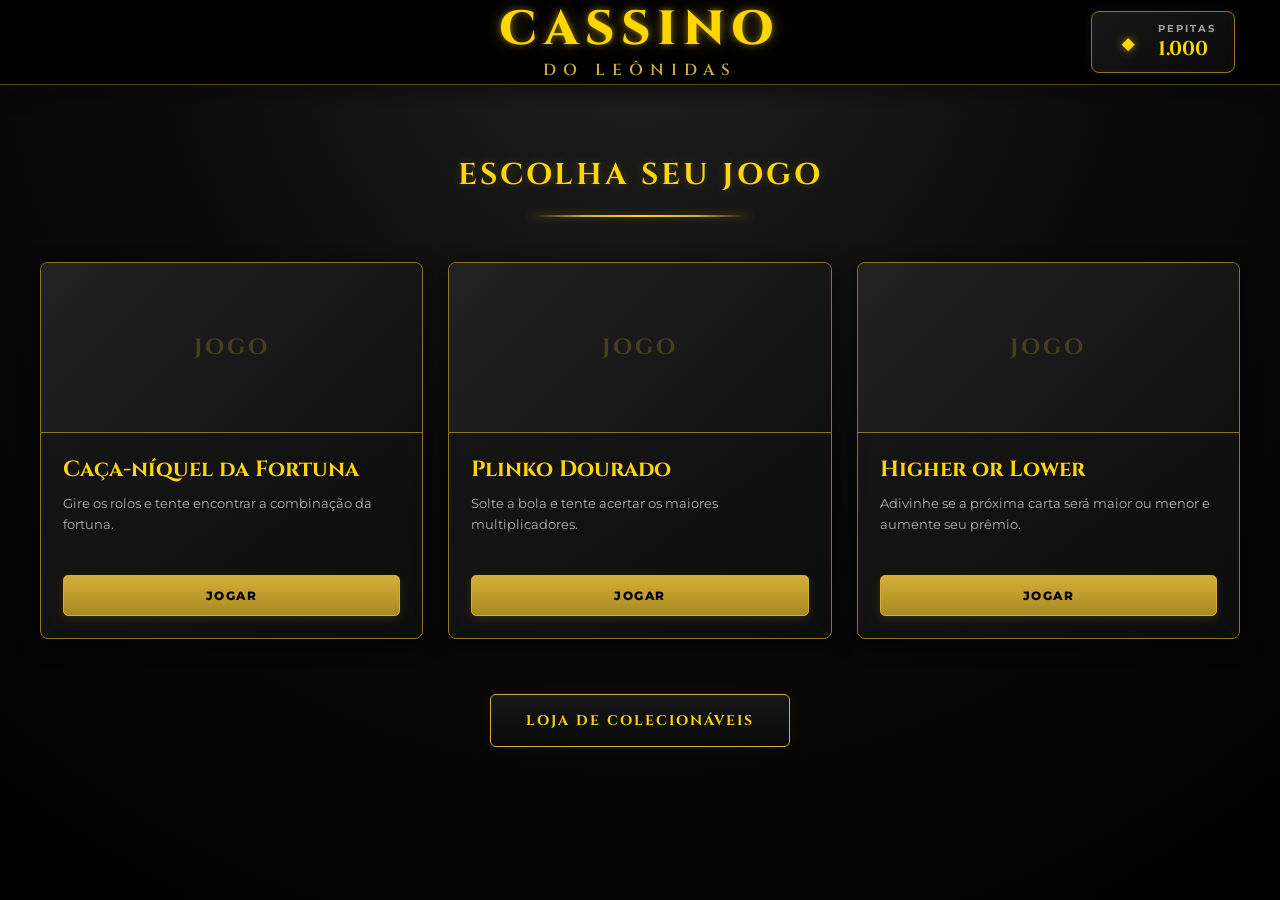
==== index.html @ 217b802c "Movendo todos os arquivos para a raiz do projeto" ====
<!DOCTYPE html>
<html lang="pt-BR">

<head>
    <meta charset="UTF-8">
    <meta name="viewport" content="width=device-width, initial-scale=1.0">

    <title>Cassino do Leônidas</title>

    <!-- Fontes -->
    <link rel="preconnect" href="https://fonts.googleapis.com">
    <link rel="preconnect" href="https://fonts.gstatic.com" crossorigin>

    <link
        href="https://fonts.googleapis.com/css2?family=Cinzel:wght@500;600;700;800&family=Montserrat:wght@400;500;600;700&display=swap"
        rel="stylesheet">

    <!-- CSS -->
    <link rel="stylesheet" href="style.css">
</head>

<body>

    <!-- Cabeçalho -->
    <header class="top-bar">

        <!-- Logo -->
        <div class="logo">
            <span class="logo-main">CASSINO</span>
            <span class="logo-sub">DO LEÔNIDAS</span>
        </div>

        <!-- Saldo -->
        <div class="gold-balance">

            <div class="gold-icon">
                ◆
            </div>

            <div class="gold-info">
                <span class="gold-label">PEPITAS</span>
                <span id="gold-amount">1000</span>
            </div>

        </div>

    </header>


    <!-- Conteúdo principal -->
    <main class="main-content">

        <section class="games-section">

            <h1>ESCOLHA SEU JOGO</h1>

            <div class="gold-line"></div>

            <!-- Lista de jogos -->
            <div class="games-container"></div>

            <div class="shop-button-container">
                <button class="shop-button" onclick="window.location.href='loja.html'">
                    LOJA DE COLECIONÁVEIS
                </button>
            </div>

        </section>

    </main>

    <div
    id="bankrupt-overlay"
    class="bankrupt-overlay"
>

    <div class="bankrupt-box">

        <div class="bankrupt-title">
            Você Faliu!
        </div>

        <button
            id="restart-game-button"
            class="restart-game-button"
        >
            RECOMEÇAR JOGO
        </button>

    </div>

</div>

    <script src="index.js"></script>
</body>

</html>
---- style.css ----
/* =========================================================
   CONFIGURAÇÕES GERAIS
   ========================================================= */

* {
    margin: 0;
    padding: 0;
    box-sizing: border-box;
}

:root {
    --black: #000000;
    --dark: #111111;
    --dark-card: #171717;

    --gold: #D4AF37;
    --gold-bright: #FFD700;
    --gold-dark: #8F7420;

    --white: #F5F5F5;
    --gray: #A0A0A0;
}

body {
    min-height: 100vh;

    background:
        radial-gradient(
            circle at top,
            #202020 0%,
            #0A0A0A 45%,
            #000000 100%
        );

    color: var(--white);

    font-family: "Montserrat", sans-serif;
}


/* =========================================================
   BARRA SUPERIOR
   ========================================================= */

.top-bar {
    position: relative;

    width: 100%;
    height: 85px;

    display: flex;
    align-items: center;
    justify-content: flex-end;

    padding: 0 45px;

    background: rgba(0, 0, 0, 0.96);

    border-bottom: 1px solid rgba(212, 175, 55, 0.4);

    box-shadow:
        0 3px 20px rgba(0, 0, 0, 0.8),
        0 1px 10px rgba(212, 175, 55, 0.08);
}


/* =========================================================
   LOGO CENTRAL
   ========================================================= */

.logo {
    position: absolute;

    left: 50%;
    top: 50%;

    transform: translate(-50%, -50%);

    display: flex;
    flex-direction: column;
    align-items: center;

    line-height: 1;

    text-align: center;
}

.logo-main {
    font-family: "Cinzel", serif;

    font-size: 48px;
    font-weight: 800;

    letter-spacing: 7px;

    color: var(--gold-bright);

    text-shadow:
        0 0 6px rgba(255, 215, 0, 0.5),
        0 0 18px rgba(212, 175, 55, 0.3),
        0 0 35px rgba(212, 175, 55, 0.12);
}

.logo-sub {
    margin-top: 8px;

    font-family: "Cinzel", serif;

    font-size: 16px;
    font-weight: 600;

    letter-spacing: 7px;

    color: var(--gold);
}


/* =========================================================
   SALDO DE PEPITAS
   ========================================================= */

.gold-balance {
    display: flex;
    align-items: center;

    gap: 12px;

    padding: 10px 18px;

    background:
        linear-gradient(
            145deg,
            #171717,
            #0A0A0A
        );

    border: 1px solid var(--gold-dark);

    border-radius: 8px;

    box-shadow:
        inset 0 0 10px rgba(212, 175, 55, 0.04),
        0 0 12px rgba(212, 175, 55, 0.08);
}


.gold-icon {
    width: 36px;
    height: 36px;

    display: flex;
    align-items: center;
    justify-content: center;

    font-size: 24px;

    color: var(--gold-bright);

    text-shadow:
        0 0 8px rgba(255, 215, 0, 0.6);
}


.gold-info {
    display: flex;
    flex-direction: column;
}


.gold-label {
    font-size: 10px;
    font-weight: 700;

    letter-spacing: 2px;

    color: var(--gray);
}


#gold-amount {
    font-family: "Cinzel", serif;

    font-size: 20px;
    font-weight: 700;

    color: var(--gold-bright);
}


/* =========================================================
   CONTEÚDO PRINCIPAL
   ========================================================= */

.main-content {
    width: 100%;

    display: flex;
    justify-content: center;

    padding: 70px 40px 90px;
}


.games-section {
    width: 100%;
    max-width: 1200px;
}


.games-section h1 {
    text-align: center;

    font-family: "Cinzel", serif;

    font-size: 30px;
    font-weight: 700;

    letter-spacing: 3px;

    color: var(--gold-bright);

    text-shadow:
        0 0 10px rgba(255, 215, 0, 0.2);
}


/* =========================================================
   DIVISÓRIA DOURADA
   ========================================================= */

.gold-line {
    width: 220px;
    height: 2px;

    margin: 20px auto 45px;

    background: linear-gradient(
        90deg,
        transparent,
        var(--gold),
        var(--gold-bright),
        var(--gold),
        transparent
    );

    box-shadow:
        0 0 8px rgba(255, 215, 0, 0.35);
}


/* =========================================================
   CONTAINER DOS JOGOS
   ========================================================= */

.games-container {
    display: grid;

    grid-template-columns: repeat(3, 1fr);

    gap: 25px;

    width: 100%;
}


/* =========================================================
   CARD DO JOGO
   ========================================================= */

.game-card {
    min-width: 0;

    display: flex;
    flex-direction: column;

    overflow: hidden;

    background:
        linear-gradient(
            145deg,
            #181818,
            #0D0D0D
        );

    border: 1px solid var(--gold-dark);

    border-radius: 8px;

    box-shadow:
        0 5px 20px rgba(0, 0, 0, 0.7),
        inset 0 0 20px rgba(212, 175, 55, 0.02);

    transition:
        transform 0.25s ease,
        border-color 0.25s ease,
        box-shadow 0.25s ease;
}


.game-card:hover {
    transform: translateY(-5px);

    border-color: var(--gold);

    box-shadow:
        0 12px 30px rgba(0, 0, 0, 0.85),
        0 0 20px rgba(212, 175, 55, 0.15);
}


/* =========================================================
   ÁREA DA IMAGEM
   ========================================================= */

.game-image {
    width: 100%;
    height: 170px;

    display: flex;
    align-items: center;
    justify-content: center;

    background:
        linear-gradient(
            135deg,
            #222222,
            #101010
        );

    border-bottom: 1px solid var(--gold-dark);
}


.game-placeholder {
    font-family: "Cinzel", serif;

    font-size: 22px;
    font-weight: 700;

    letter-spacing: 3px;

    color: rgba(212, 175, 55, 0.25);
}


/* =========================================================
   INFORMAÇÕES DO JOGO
   ========================================================= */

.game-info {
    min-height: 205px;

    display: flex;
    flex-direction: column;

    padding: 22px;
}


.game-info h2 {
    font-family: "Cinzel", serif;

    font-size: 22px;

    color: var(--gold-bright);
}


.game-description {
    margin-top: 9px;

    color: #AFAFAF;

    font-size: 13px;

    line-height: 1.6;
}


/* =========================================================
   PARTE INFERIOR DO CARD
   ========================================================= */

.game-bottom {
    margin-top: auto;

    display: flex;
    flex-direction: column;
    align-items: stretch;

    gap: 15px;
}


.multiplier {
    text-align: center;

    font-size: 11px;
    font-weight: 600;

    letter-spacing: 1px;

    color: var(--gray);
}


.game-multiplier {
    margin-left: 5px;

    color: var(--gold-bright);

    font-size: 15px;
}


/* =========================================================
   BOTÃO JOGAR
   ========================================================= */

.play-button {
    width: 100%;

    padding: 12px 22px;

    border: 1px solid var(--gold);

    border-radius: 5px;

    background:
        linear-gradient(
            180deg,
            #D4AF37,
            #A88923
        );

    color: #000000;

    font-family: "Montserrat", sans-serif;

    font-size: 12px;
    font-weight: 800;

    letter-spacing: 1.5px;

    cursor: pointer;

    box-shadow:
        0 3px 10px rgba(212, 175, 55, 0.15);

    transition:
        transform 0.2s ease,
        box-shadow 0.2s ease,
        background 0.2s ease;
}


.play-button:hover {
    transform: translateY(-2px);

    background:
        linear-gradient(
            180deg,
            #FFD700,
            #D4AF37
        );

    box-shadow:
        0 5px 18px rgba(255, 215, 0, 0.3);
}


.play-button:active {
    transform: translateY(0);
}


/* =========================================================
   RESPONSIVIDADE
   ========================================================= */

@media (max-width: 900px) {

    .games-container {
        grid-template-columns: repeat(2, 1fr);
    }


    .logo-main {
        font-size: 38px;
    }


    .logo-sub {
        font-size: 13px;
    }

}


@media (max-width: 650px) {

    .top-bar {
        height: 110px;

        padding: 15px 20px;

        align-items: flex-end;
    }


    .logo {
        top: 35px;
    }


    .logo-main {
        font-size: 28px;

        letter-spacing: 4px;
    }


    .logo-sub {
        font-size: 10px;

        letter-spacing: 4px;
    }


    .gold-balance {
        padding: 7px 12px;
    }


    .games-container {
        grid-template-columns: 1fr;
    }


    .main-content {
        padding: 50px 20px 70px;
    }

}

/* =========================================================
   BOTÃO DA LOJA
   ========================================================= */

.shop-button-container {
    display: flex;
    justify-content: center;

    margin-top: 55px;
}


.shop-button {
    padding: 16px 35px;

    border: 1px solid var(--gold);

    border-radius: 6px;

    background:
        linear-gradient(
            180deg,
            #171717,
            #090909
        );

    color: var(--gold-bright);

    font-family: "Cinzel", serif;

    font-size: 14px;
    font-weight: 700;

    letter-spacing: 2px;

    cursor: pointer;

    box-shadow:
        0 0 15px rgba(212, 175, 55, 0.08);

    transition:
        background 0.2s ease,
        transform 0.2s ease,
        box-shadow 0.2s ease;
}


.shop-button:hover {
    transform: translateY(-3px);

    background:
        linear-gradient(
            180deg,
            #252525,
            #111111
        );

    box-shadow:
        0 0 25px rgba(255, 215, 0, 0.18);
}


.shop-button:active {
    transform: translateY(0);
}

/* =========================================================
   TELA DE FALÊNCIA
   ========================================================= */

.bankrupt-overlay {
    position: fixed;

    top: 0;
    left: 0;

    z-index: 9999;

    width: 100%;
    height: 100%;

    display: none;

    align-items: center;
    justify-content: center;

    padding: 20px;

    background:
        rgba(0, 0, 0, 0.88);

    backdrop-filter: blur(6px);

    opacity: 0;

    pointer-events: none;

    transition:
        opacity 0.3s ease;
}


/*
    Quando o JavaScript adiciona "show",
    a tela de falência aparece.
*/

.bankrupt-overlay.show {

    display: flex;

    opacity: 1;

    pointer-events: auto;

}


/* =========================================================
   CAIXA DE FALÊNCIA
   ========================================================= */

.bankrupt-box {

    width: 100%;

    max-width: 460px;

    padding: 45px 35px;

    text-align: center;

    border:
        2px solid
        var(--gold);

    border-radius: 14px;

    background:
        linear-gradient(
            145deg,
            #242424,
            #0A0A0A
        );

    box-shadow:

        0 20px 60px
        rgba(0, 0, 0, 0.9),

        0 0 30px
        rgba(212, 175, 55, 0.18),

        inset 0 0 25px
        rgba(212, 175, 55, 0.04);

    animation:
        bankruptAppear
        0.35s ease;

}


/* =========================================================
   TÍTULO
   ========================================================= */

.bankrupt-title {

    margin-bottom: 30px;

    font-family:
        "Cinzel",
        serif;

    font-size: 42px;

    font-weight: 800;

    letter-spacing: 3px;

    color:
        var(--gold-bright);

    text-shadow:

        0 0 8px
        rgba(255, 215, 0, 0.55),

        0 0 22px
        rgba(212, 175, 55, 0.3);

}


/* =========================================================
   BOTÃO RECOMEÇAR
   ========================================================= */

.restart-game-button {

    width: 100%;

    padding:
        15px 25px;

    border:
        1px solid
        var(--gold-bright);

    border-radius: 6px;

    background:
        linear-gradient(
            180deg,
            #D4AF37,
            #A88923
        );

    color:
        #000000;

    font-family:
        "Montserrat",
        sans-serif;

    font-size: 13px;

    font-weight: 800;

    letter-spacing: 1.5px;

    cursor: pointer;

    box-shadow:
        0 5px 18px
        rgba(255, 215, 0, 0.2);

    transition:
        transform 0.2s ease,
        box-shadow 0.2s ease,
        background 0.2s ease;
}


.restart-game-button:hover {

    transform:
        translateY(-2px);

    background:
        linear-gradient(
            180deg,
            #FFD700,
            #D4AF37
        );

    box-shadow:
        0 8px 25px
        rgba(255, 215, 0, 0.4);

}


.restart-game-button:active {

    transform:
        translateY(0);

}


/* =========================================================
   ANIMAÇÃO
   ========================================================= */

@keyframes bankruptAppear {

    from {

        opacity: 0;

        transform:
            scale(0.9)
            translateY(15px);

    }

    to {

        opacity: 1;

        transform:
            scale(1)
            translateY(0);

    }

}


/* =========================================================
   RESPONSIVIDADE
   ========================================================= */

@media (max-width: 650px) {

    .bankrupt-box {

        padding:
            35px 25px;

    }


    .bankrupt-title {

        font-size: 32px;

        letter-spacing: 2px;

    }


    .restart-game-button {

        padding:
            14px 20px;

        font-size: 12px;

    }

}
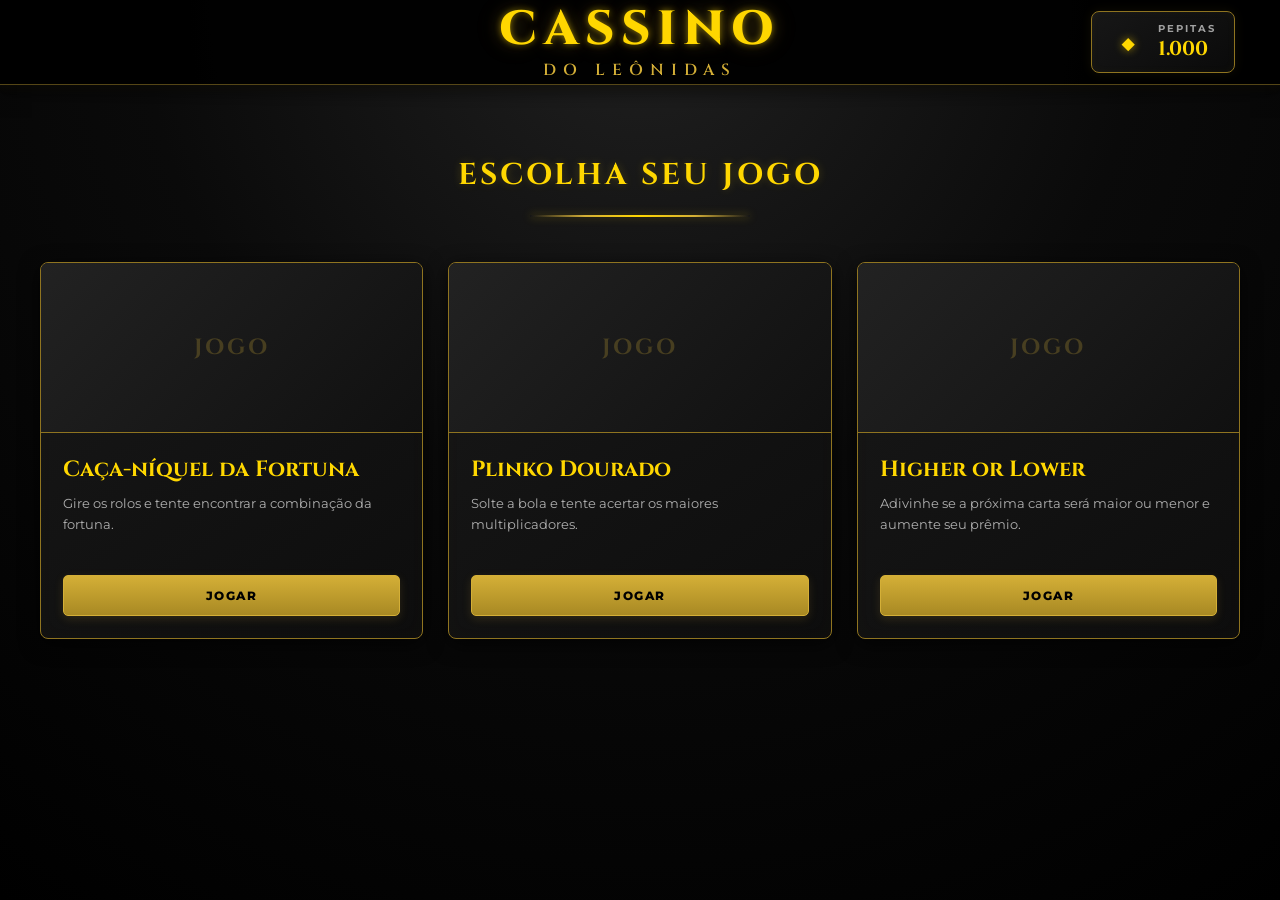
==== commit 7678d63a: "Reformulando Higher Or Lower" ====
--- a/index.html
+++ b/index.html
@@ -59,12 +59,6 @@
             <!-- Lista de jogos -->
             <div class="games-container"></div>
 
-            <div class="shop-button-container">
-                <button class="shop-button" onclick="window.location.href='loja.html'">
-                    LOJA DE COLECIONÁVEIS
-                </button>
-            </div>
-
         </section>
 
     </main>
